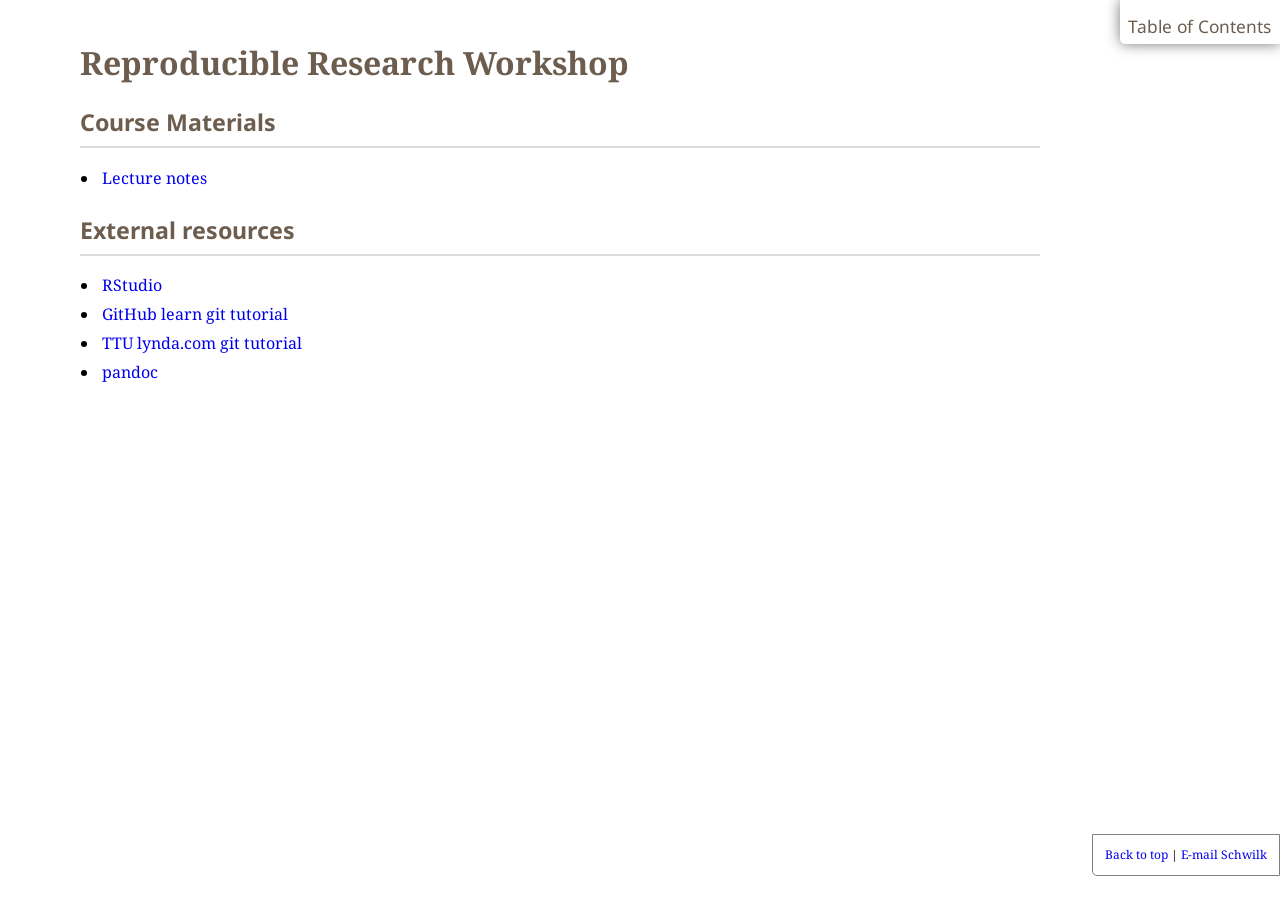
==== index.html @ 66ce5b92 "Generated gh-pages for commit 4a61be0 Author: Dylan W. Schwilk <dylan@schwilk.org>     Add parts for" ====
<?xml version="1.0" encoding="utf-8"?>
<!DOCTYPE html PUBLIC "-//W3C//DTD XHTML 1.0 Strict//EN"
"http://www.w3.org/TR/xhtml1/DTD/xhtml1-strict.dtd">
<html xmlns="http://www.w3.org/1999/xhtml" lang="en" xml:lang="en">
<head>
<title>Reproducible Research Workshop</title>
<meta  http-equiv="Content-Type" content="text/html;charset=utf-8" />
<meta  name="generator" content="Org-mode" />
<meta  name="author" content="Dylan Schwilk" />
<link rel="stylesheet" href="./styles/schwilk-org.css" type="text/css"/>
<script type="text/javascript">
/*
@licstart  The following is the entire license notice for the
JavaScript code in this tag.

Copyright (C) 2012-2013 Free Software Foundation, Inc.

The JavaScript code in this tag is free software: you can
redistribute it and/or modify it under the terms of the GNU
General Public License (GNU GPL) as published by the Free Software
Foundation, either version 3 of the License, or (at your option)
any later version.  The code is distributed WITHOUT ANY WARRANTY;
without even the implied warranty of MERCHANTABILITY or FITNESS
FOR A PARTICULAR PURPOSE.  See the GNU GPL for more details.

As additional permission under GNU GPL version 3 section 7, you
may distribute non-source (e.g., minimized or compacted) forms of
that code without the copy of the GNU GPL normally required by
section 4, provided you include this license notice and a URL
through which recipients can access the Corresponding Source.


@licend  The above is the entire license notice
for the JavaScript code in this tag.
*/
<!--/*--><![CDATA[/*><!--*/
 function CodeHighlightOn(elem, id)
 {
   var target = document.getElementById(id);
   if(null != target) {
     elem.cacheClassElem = elem.className;
     elem.cacheClassTarget = target.className;
     target.className = "code-highlighted";
     elem.className   = "code-highlighted";
   }
 }
 function CodeHighlightOff(elem, id)
 {
   var target = document.getElementById(id);
   if(elem.cacheClassElem)
     elem.className = elem.cacheClassElem;
   if(elem.cacheClassTarget)
     target.className = elem.cacheClassTarget;
 }
/*]]>*///-->
</script>
</head>
<body>
<div id="content">
<h1 class="title">Reproducible Research Workshop</h1>
<div id="table-of-contents">
<h2>Table of Contents</h2>
<div id="text-table-of-contents">
<ul>
<li><a href="#sec-1">Course Materials</a></li>
<li><a href="#sec-2">External resources</a></li>
</ul>
</div>
</div>

<div id="outline-container-sec-1" class="outline-2">
<h2 id="sec-1">Course Materials</h2>
<div class="outline-text-2" id="text-1">
<ul class="org-ul">
<li><a href="lectures/reproducible-research-workshop.html">Lecture notes</a>
</li>
</ul>
</div>
</div>
<div id="outline-container-sec-2" class="outline-2">
<h2 id="sec-2">External resources</h2>
<div class="outline-text-2" id="text-2">
<ul class="org-ul">
<li><a href="http://www.rstudio.com/">RStudio</a>
</li>
<li><a href="https://try.github.io">GitHub learn git tutorial</a>
</li>
<li><a href="http://library.ttu.edu/lynda/">TTU lynda.com git tutorial</a>
</li>
<li><a href="http://pandoc.org/">pandoc</a>
</li>
</ul>
</div>
</div>
</div>
<div id="postamble" class="status">

<div id="back-to-top">
<a href="#top">Back to top</a> | <a href="mailto:dylan.schwilk@ttu.edu">E-mail Schwilk</a>
</div>
</div>
</body>
</html>
---- styles/schwilk-org.css ----
@import url('http://fonts.googleapis.com/css?family=Droid+Sans+Mono:r,b,i,bi|Noto+Serif:r,b,bi,i|Noto+Sans:r,b');

/* Some resets */

/* reset lists */
ul {
  margin: 0;
  padding: 0;
}


@media all
{
    html {
	margin: 0;
	background-attachment: fixed;
	background-position: right bottom;
	background-repeat: no-repeat;
	background-color: white;
    }

    body {
    font-family: "Noto Serif", serif;
    font-size: 100%;
    font-weight: normal;
    line-height:1.5em; 
	color: black;
	margin-top: 0;

    }
    body #content {
    font-size: 1em;
	padding-top: 0px;
	max-width: 960px;
	min-width: 640px;
	margin: 0px 0px auto 40px;
	background-color: white;
	padding: 2em;
	/* box-shadow: 3px 3px 5px #888; */
    }


    #org-div-home-and-up{
	position: fixed;
	right: 0;
	top: 4em;
    }

    /* #table-of-contents { */
	/* font-size: 10pt; */
    /* } */
    /* #table-of-contents h2 { */
	/* font-size: 13pt; */
	/* max-width: 9em; */
	/* border: 0; */
	/* font-weight: normal; */
    /* } */

    #license {
      /* padding: .3em; */
      /* border: 1px solid gray; */
      background-color: #eeeeee;
    }

    h1 {
	font-family: "Noto Sans", sans-serif;
    font-weight: bold;
	font-size: 2em;
    /* line-height: 1.5em; */
	padding: 0.1em 0 0.1em 0;
    margin: 0.5em 0 1em 0;
	color: #6C5D4F;
    }

    body .title {
    font-family: "Noto Serif", serif;
	margin-left: 0px;
    }

    .outline-3 {
    margin-left: 1em;
    }

    .outline-4 {
    margin-left: 2em;
    }

    .outline-5 {
    margin-left: 3em;
    }

    h2 {
	font-family: "Noto Sans", sans-serif;
	font-size:1.45em;
    /* line-height: 1.6em; */
	color:  #6C5D4F;
	border-bottom: 2px solid #ddd;
    margin: 1em 0 .5em 0;
    padding: 0 0 .5em 0;
    }

    .outline-text-2 {
	/* margin-left: 1em */
    }

    h3 {
	font-family: "Noto Sans", sans-serif;
	font-size:1.3em;
    margin: 1em 0em 0em 0em;
	color: #A5573E;
    }

    .outline-text-3 {
	/* margin-left: 1em; */
    }

    h4 {
	font-family: "Noto Sans", sans-serif;
	font-size:1.2em;
	color: #A5573E;
    }

    .outline-text-4 {
	/* margin-left: 2em; */
    }

    .outline-text-5 {
	/* margin-left: 2em; */
    }

    a {text-decoration: none; font-weight: 400;}
    a:visited {text-decoration: none; font-weight: 400;}
    a:hover {text-decoration: underline;}

    .todo {
	color: #CA0000;
    }

    .done {
	color: #006666;
    }

    .timestamp-kwd {
	color: #444;
    }

    .tag {

    }

    ul {
    padding: 0.2em 0.2em 0.2em 0.2em;
    margin-top: 0.4em;

    }
    li {
    padding: 0.2em 0.1em 0.1em 0.2em;
    margin-left: 1em;
    }

    /* Inline definition lists */

    /* dt { */
    /*     display: inline; */
    /*     margin-left: 0.5em; */
    /*     font-weight: bold; */
    /* } */
    
    /* dt:after { */
    /*     content: ' '; */
    /*     white-space: pre; */
    /* } */

    /* dd { display: inline; margin: 0; } */
 
    /* dd:after { */
    /*     content: '\A'; */
    /*     white-space: pre; */
    /* } */

  dt {
        margin-left: 0.7em;
    }
    
       
    table {
	border: none;
    }

    td {
	border: none;
    }

    .left { text-align:left; }
    .right { text-align:right; }

    td.left { text-align:left; }
    td.right { text-align:right; }

    th {
	border: none;
    }

    code {
	font-size: 100%;
	color: black;
	border: 1px solid #DEDEDE;
	padding: 0px 0.2em;
    }

    img {
	border: none;
    }

    .share img {
	opacity: .4;
	-moz-opacity: .4;
	filter: alpha(opacity=40);
    }

    .share img:hover {
	opacity: 1;
	-moz-opacity: 1;
	filter: alpha(opacity=100);
    }

    pre {
	font-family: "Droid Sans Mono", "Inconsolata", "Consolas", "Lucida Console", monospace;
	color: black;
	background-color: #fdf6e3;
	padding: 1.2em;
	border: 2px solid #cccccc;
	overflow: auto;
    }

    .org-info-box {
	clear:both;
	margin-left:auto;
	margin-right:auto;
	padding:0.7em;
    }
    .org-info-box img {
	float:left;
	margin:0em 0.5em 0em 0em;
    }
    .org-info-box p {
	margin:0em;
	padding:0em;
    }


    .builtin {
	/* font-lock-builtin-face */
	color: #f4a460;
    }
    .comment {
	/* font-lock-comment-face */
	color: #737373;
    }
    .comment-delimiter {
	/* font-lock-comment-delimiter-face */
	color: #666666;
    }
    .constant {
	/* font-lock-constant-face */
	color: #cb4b16;
    }
    .doc {
	/* font-lock-doc-face */
	color: #b3b3b3;
    }
    .function-name {
	/* font-lock-function-name-face */
	color: #5f9ea0;
    }
    .headline {
	/* headline-face */
	color: #ffffff;
	background-color: #000000;
	font-weight: bold;
    }
    .keyword {
	/* font-lock-keyword-face */
	color: #2aa198;
    }
    .negation-char {
    }
    .regexp-grouping-backslash {
    }
    .regexp-grouping-construct {
    }
    .string {
	/* font-lock-string-face */
	color: #859900;
    }
    .todo-comment {
	/* todo-comment-face */
	color: #ffffff;
	background-color: #000000;
	font-weight: bold;
    }
    .variable-name {
	/* font-lock-variable-name-face */
	color: #ff6a6a;
    }
    .warning {
	/* font-lock-warning-face */
	color: #ffffff;
	background-color: #cd5c5c;
	font-weight: bold;
    }

    pre.a {
	color: inherit;
	background-color: inherit;
	font: inherit;
	text-decoration: inherit;
    }
    pre.a:hover {
	text-decoration: underline;
    }

    /* Styles for org-info.js */

    .org-info-js_info-navigation
    {
	border-style:none;
    }

    #org-info-js_console-label
    {
	font-size:10px;
	font-weight:bold;
	white-space:nowrap;
    }

    .org-info-js_search-highlight
    {
	background-color:#ffff00;
	color:#000000;
	font-weight:bold;
    }

    #org-info-js-window
    {
	border-bottom:1px solid black;
	padding-bottom:10px;
	margin-bottom:10px;
    }



    .org-info-search-highlight
    {
	background-color:#adefef; /* same color as emacs default */
	color:#000000;
	font-weight:bold;
    }

    .org-bbdb-company {
	/* bbdb-company */
	font-style: italic;
    }
    .org-bbdb-field-name {
    }
    .org-bbdb-field-value {
    }
    .org-bbdb-name {
	/* bbdb-name */
	text-decoration: underline;
    }
    .org-bold {
	/* bold */
	font-weight: bold;
    }
    .org-bold-italic {
	/* bold-italic */
	font-weight: bold;
	font-style: italic;
    }
    .org-border {
	/* border */
	background-color: #000000;
    }
    .org-buffer-menu-buffer {
	/* buffer-menu-buffer */
	font-weight: bold;
    }
    .org-builtin {
	/* font-lock-builtin-face */
	color: #268bd2;
    font-weight: bold;
    }
    .org-button {
	/* button */
	text-decoration: underline;
    }
    .org-c-nonbreakable-space {
	/* c-nonbreakable-space-face */
	background-color: #ff0000;
	font-weight: bold;
    }
    .org-calendar-today {
	/* calendar-today */
	text-decoration: underline;
    }
    .org-comment {
	/* font-lock-comment-face */
	color: #586e75;
    font-style: italic;
    }
    .org-comment-delimiter {
	/* font-lock-comment-delimiter-face */
	color: #586e75;
    }
    .org-constant {
	/* font-lock-constant-face */
	color: #268bd2;
    font-weight: bold;
    }
    .org-cursor {
	/* cursor */
	background-color: #000000;
    }
    .org-default {
	/* default */
	color: #000000;
	background-color: #ffffff;
    }
    .org-diary {
	/* diary */
	color: #ff0000;
    }
    .org-doc {
	/* font-lock-doc-face */
	color: #bc8f8f;
    }
    .org-escape-glyph {
	/* escape-glyph */
	color: #a52a2a;
    }
    .org-file-name-shadow {
	/* file-name-shadow */
	color: #7f7f7f;
    }
    .org-fixed-pitch {
    }
    .org-fringe {
	/* fringe */
	background-color: #f2f2f2;
    }
    .org-function-name {
	/* font-lock-function-name-face */
	color: #b58900;
    }
    .org-header-line {
	/* header-line */
	color: #333333;
	background-color: #e5e5e5;
    }
    .org-help-argument-name {
	/* help-argument-name */
	font-style: italic;
    }
    .org-highlight {
	/* highlight */
	background-color: #b4eeb4;
    }
    .org-holiday {
	/* holiday */
	background-color: #ffc0cb;
    }
    .org-info-header-node {
	/* info-header-node */
	color: #a52a2a;
	font-weight: bold;
	font-style: italic;
    }
    .org-info-header-xref {
	/* info-header-xref */
	color: #0000ff;
	text-decoration: underline;
    }
    .org-info-menu-header {
	/* info-menu-header */
	font-weight: bold;
    }
    .org-info-menu-star {
	/* info-menu-star */
	color: #ff0000;
    }
    .org-info-node {
	/* info-node */
	color: #a52a2a;
	font-weight: bold;
	font-style: italic;
    }
    .org-info-title-1 {
	/* info-title-1 */
	font-size: 172%;
	font-weight: bold;
    }
    .org-info-title-2 {
	/* info-title-2 */
	font-size: 144%;
	font-weight: bold;
    }
    .org-info-title-3 {
	/* info-title-3 */
	font-size: 120%;
	font-weight: bold;
    }
    .org-info-title-4 {
	/* info-title-4 */
	font-weight: bold;
    }
    .org-info-xref {
	/* info-xref */
	color: #0000ff;
	text-decoration: underline;
    }
    .org-isearch {
	/* isearch */
	color: #b0e2ff;
	background-color: #cd00cd;
    }
    .org-italic {
	/* italic */
	font-style: italic;
    }
    .org-keyword {
	/* font-lock-keyword-face */
	color: #2aa198;
    }
    .org-lazy-highlight {
	/* lazy-highlight */
	background-color: #afeeee;
    }
    .org-link {
	/* link */
	color: #0000ff;
	text-decoration: underline;
    }
    .org-link-visited {
	/* link-visited */
	color: #8b008b;
	text-decoration: underline;
    }
    .org-match {
	/* match */
	background-color: #ffff00;
    }
    .org-menu {
    }
    .org-message-cited-text {
	/* message-cited-text */
	color: #ff0000;
    }
    .org-message-header-cc {
	/* message-header-cc */
	color: #191970;
    }
    .org-message-header-name {
	/* message-header-name */
	color: #6495ed;
    }
    .org-message-header-newsgroups {
	/* message-header-newsgroups */
	color: #00008b;
	font-weight: bold;
	font-style: italic;
    }
    .org-message-header-other {
	/* message-header-other */
	color: #4682b4;
    }
    .org-message-header-subject {
	/* message-header-subject */
	color: #000080;
	font-weight: bold;
    }
    .org-message-header-to {
	/* message-header-to */
	color: #191970;
	font-weight: bold;
    }
    .org-message-header-xheader {
	/* message-header-xheader */
	color: #0000ff;
    }
    .org-message-mml {
	/* message-mml */
	color: #228b22;
    }
    .org-message-separator {
	/* message-separator */
	color: #a52a2a;
    }
    .org-minibuffer-prompt {
	/* minibuffer-prompt */
	color: #0000cd;
    }
    .org-mm-uu-extract {
	/* mm-uu-extract */
	color: #006400;
	background-color: #ffffe0;
    }
    .org-mode-line {
	/* mode-line */
	color: #000000;
	background-color: #bfbfbf;
    }
    .org-mode-line-buffer-id {
	/* mode-line-buffer-id */
	font-weight: bold;
    }
    .org-mode-line-highlight {
    }
    .org-mode-line-inactive {
	/* mode-line-inactive */
	color: #333333;
	background-color: #e5e5e5;
    }
    .org-mouse {
	/* mouse */
	background-color: #000000;
    }
    .org-negation-char {
    }
    .org-next-error {
	/* next-error */
	background-color: #eedc82;
    }
    .org-nobreak-space {
	/* nobreak-space */
	color: #a52a2a;
	text-decoration: underline;
    }
    .org-org-agenda-date {
	/* org-agenda-date */
	color: #0000ff;
    }
    .org-org-agenda-date-weekend {
	/* org-agenda-date-weekend */
	color: #0000ff;
	font-weight: bold;
    }
    .org-org-agenda-restriction-lock {
	/* org-agenda-restriction-lock */
	background-color: #ffff00;
    }
    .org-org-agenda-structure {
	/* org-agenda-structure */
	color: #0000ff;
    }
    .org-org-archived {
	/* org-archived */
	color: #7f7f7f;
    }
    .org-org-code {
	/* org-code */
	color: #7f7f7f;
    }
    .org-org-column {
	/* org-column */
	background-color: #e5e5e5;
    }
    .org-org-column-title {
	/* org-column-title */
	background-color: #e5e5e5;
	font-weight: bold;
	text-decoration: underline;
    }
    .org-org-date {
	/* org-date */
	color: #a020f0;
	text-decoration: underline;
    }
    .org-org-done {
	/* org-done */
	color: #228b22;
	font-weight: bold;
    }
    .org-org-drawer {
	/* org-drawer */
	color: #0000ff;
    }
    .org-org-ellipsis {
	/* org-ellipsis */
	color: #b8860b;
	text-decoration: underline;
    }
    .org-org-formula {
	/* org-formula */
	color: #b22222;
    }
    .org-org-headline-done {
	/* org-headline-done */
	color: #bc8f8f;
    }
    .org-org-hide {
	/* org-hide */
	color: #e5e5e5;
    }
    .org-org-latex-and-export-specials {
	/* org-latex-and-export-specials */
	color: #8b4513;
    }
    .org-org-level-1 {
	/* org-level-1 */
	color: #0000ff;
    }
    .org-org-level-2 {
	/* org-level-2 */
	color: #b8860b;
    }
    .org-org-level-3 {
	/* org-level-3 */
	color: #a020f0;
    }
    .org-org-level-4 {
	/* org-level-4 */
	color: #b22222;
    }
    .org-org-level-5 {
	/* org-level-5 */
	color: #228b22;
    }
    .org-org-level-6 {
	/* org-level-6 */
	color: #5f9ea0;
    }
    .org-org-level-7 {
	/* org-level-7 */
	color: #da70d6;
    }
    .org-org-level-8 {
	/* org-level-8 */
	color: #bc8f8f;
    }
    .org-org-link {
	/* org-link */
	color: #a020f0;
	text-decoration: underline;
    }
    .org-org-property-value {
    }
    .org-org-scheduled-previously {
	/* org-scheduled-previously */
	color: #b22222;
    }
    .org-org-scheduled-today {
	/* org-scheduled-today */
	color: #006400;
    }
    .org-org-sexp-date {
	/* org-sexp-date */
	color: #a020f0;
    }
    .org-org-special-keyword {
	/* org-special-keyword */
	color: #bc8f8f;
    }
    .org-org-table {
	/* org-table */
	color: #0000ff;
    }
    .org-org-tag {
	/* org-tag */
	font-weight: bold;
    }
    .org-org-target {
	/* org-target */
	text-decoration: underline;
    }
    .org-org-time-grid {
	/* org-time-grid */
	color: #b8860b;
    }
    .org-org-todo {
	/* org-todo */
	color: #ff0000;
    }
    .org-org-upcoming-deadline {
	/* org-upcoming-deadline */
	color: #b22222;
    }
    .org-org-verbatim {
	/* org-verbatim */
	color: #7f7f7f;
	text-decoration: underline;
    }
    .org-org-warning {
	/* org-warning */
	color: #ff0000;
	font-weight: bold;
    }
    .org-outline-1 {
	/* outline-1 */
	color: #0000ff;
    }
    .org-outline-2 {
	/* outline-2 */
	color: #b8860b;
    }
    .org-outline-3 {
	/* outline-3 */
	color: #a020f0;
    }
    .org-outline-4 {
	/* outline-4 */
	color: #b22222;
    }
    .org-outline-5 {
	/* outline-5 */
	color: #228b22;
    }
    .org-outline-6 {
	/* outline-6 */
	color: #5f9ea0;
    }
    .org-outline-7 {
	/* outline-7 */
	color: #da70d6;
    }
    .org-outline-8 {
	/* outline-8 */
	color: #bc8f8f;
    }
    .outline-text-1, .outline-text-2, .outline-text-3, .outline-text-4, .outline-text-5, .outline-text-6 {
    /* Add more spacing between section. Padding, so that folding with org-info.js works as expected. */

    }

    .org-preprocessor {
	/* font-lock-preprocessor-face */
	color: #cb4b16;
    }
    .org-query-replace {
	/* query-replace */
	color: #b0e2ff;
	background-color: #cd00cd;
    }
    .org-regexp-grouping-backslash {
	/* font-lock-regexp-grouping-backslash */
	font-weight: bold;
    }
    .org-regexp-grouping-construct {
	/* font-lock-regexp-grouping-construct */
	font-weight: bold;
    }
    .org-region {
	/* region */
	background-color: #eedc82;
    }
    .org-rmail-highlight {
    }
    .org-scroll-bar {
	/* scroll-bar */
	background-color: #bfbfbf;
    }
    .org-secondary-selection {
	/* secondary-selection */
	background-color: #ffff00;
    }
    .org-shadow {
	/* shadow */
	color: #7f7f7f;
    }
    .org-show-paren-match {
	/* show-paren-match */
	background-color: #40e0d0;
    }
    .org-show-paren-mismatch {
	/* show-paren-mismatch */
	color: #ffffff;
	background-color: #a020f0;
    }
    .org-string {
	/* font-lock-string-face */
	color: #859900;
    }
    .org-texinfo-heading {
	/* texinfo-heading */
	color: #0000ff;
    }
    .org-tool-bar {
	/* tool-bar */
	color: #000000;
	background-color: #bfbfbf;
    }
    .org-tooltip {
	/* tooltip */
	color: #000000;
	background-color: #ffffe0;
    }
    .org-trailing-whitespace {
	/* trailing-whitespace */
	background-color: #ff0000;
    }
    .org-type {
	/* font-lock-type-face */
	color: #b58900;
    }
    .org-underline {
	/* underline */
	text-decoration: underline;
    }
    .org-variable-name {
	/* font-lock-variable-name-face */
	color: #002b36;
    }
    .org-variable-pitch {
    }
    .org-vertical-border {
    }
    .org-warning {
	/* font-lock-warning-face */
	color: #ff0000;
	font-weight: bold;
    }
    .rss_box {}
    .rss_title, rss_title a {}
    .rss_items {}
    .rss_item a:link, .rss_item a:visited, .rss_item a:active {}
    .rss_item a:hover {}
    .rss_date {}

    #show_source {margin: 0; padding: 0;}



} /* END OF @media all */



@media screen
{

   /* TOC inspired by http://jashkenas.github.com/coffee-script */
    #table-of-contents {
	font-size: 10pt;
	position: fixed;
	right: 0em;
	top: 0em;
	max-width: 50%;
	overflow: auto;
	background: white;
	line-height: 12pt;
	text-align: right;
	box-shadow: 0 0 1em #777777;
	-webkit-box-shadow: 0 0 1em #777777;
	-moz-box-shadow: 0 0 1em #777777;
	-webkit-border-bottom-left-radius: 5px;
	-moz-border-radius-bottomleft: 5px;
	/* ensure doesn't flow off the screen when expanded */
	max-height: 80%;
	overflow: auto; }
    #table-of-contents h2 {
	font-size: 13pt;
	max-width: 9em;
	border: 0;
	font-weight: normal;
	padding-left: 0.5em;
	padding-right: 0.5em;
	padding-top: 0.05em;
	padding-bottom: 0.05em; }
    #table-of-contents #text-table-of-contents {
	display: none;
	text-align: left; }
    #table-of-contents:hover #text-table-of-contents {
	display: block;
	padding: 0.5em;
	margin-top: -1.5em; }


    /* postamble */
    #postamble {
    position: fixed;
    bottom: 2em;
    right: 0px;
	border: 1px solid gray;
	background: white;
	line-height: 12pt;
	text-align: right;
	/* box-shadow: 0 0 1em #777777; */
	/* -webkit-box-shadow: 0 0 1em #777777; */
	/* -moz-box-shadow: 0 0 1em #777777; */
	-webkit-border-bottom-left-radius: 5px;
	-moz-border-radius-bottomleft: 5px;
    font-size: 12px;
    padding: 1em;
	max-width: 50%;
	overflow: auto;
    }

   #postamble:hover {    
    background-color: rgba(135, 135, 135, 0.50);
    }

} /* END OF @media screen */

@media print {
   body {
    width: 100%;
    float:none;
    word-wrap:break-word;
    }

    body #content {
	max-width: auto;
	min-width: none;
	margin: 0px 0px 0px 0px;
	background-color: white;
    }


    h1, h2, h3, h3 {
    color: black;
    }

    h1 {font-size: 1.5em}
    h2 {font-size: 1.2em}
    h3 {font size: 1em}

    .outline-3 {
    margin-left: .5em;
    }

    .outline-4 {
    margin-left: 1em;
    }

    .outline-5 {
    margin-left: 1.5em;
    }

    ul {
    padding: 0.1em 0.1em 0.1em 0.1em;
    margin-top: 0.2em;

    }
    li {
    padding: 0.2em 0.1em 0.1em 0.2em;
    margin-left: .5em;
    }

    #postamble {
    display: none !important;
    }
} /* End of @media print */
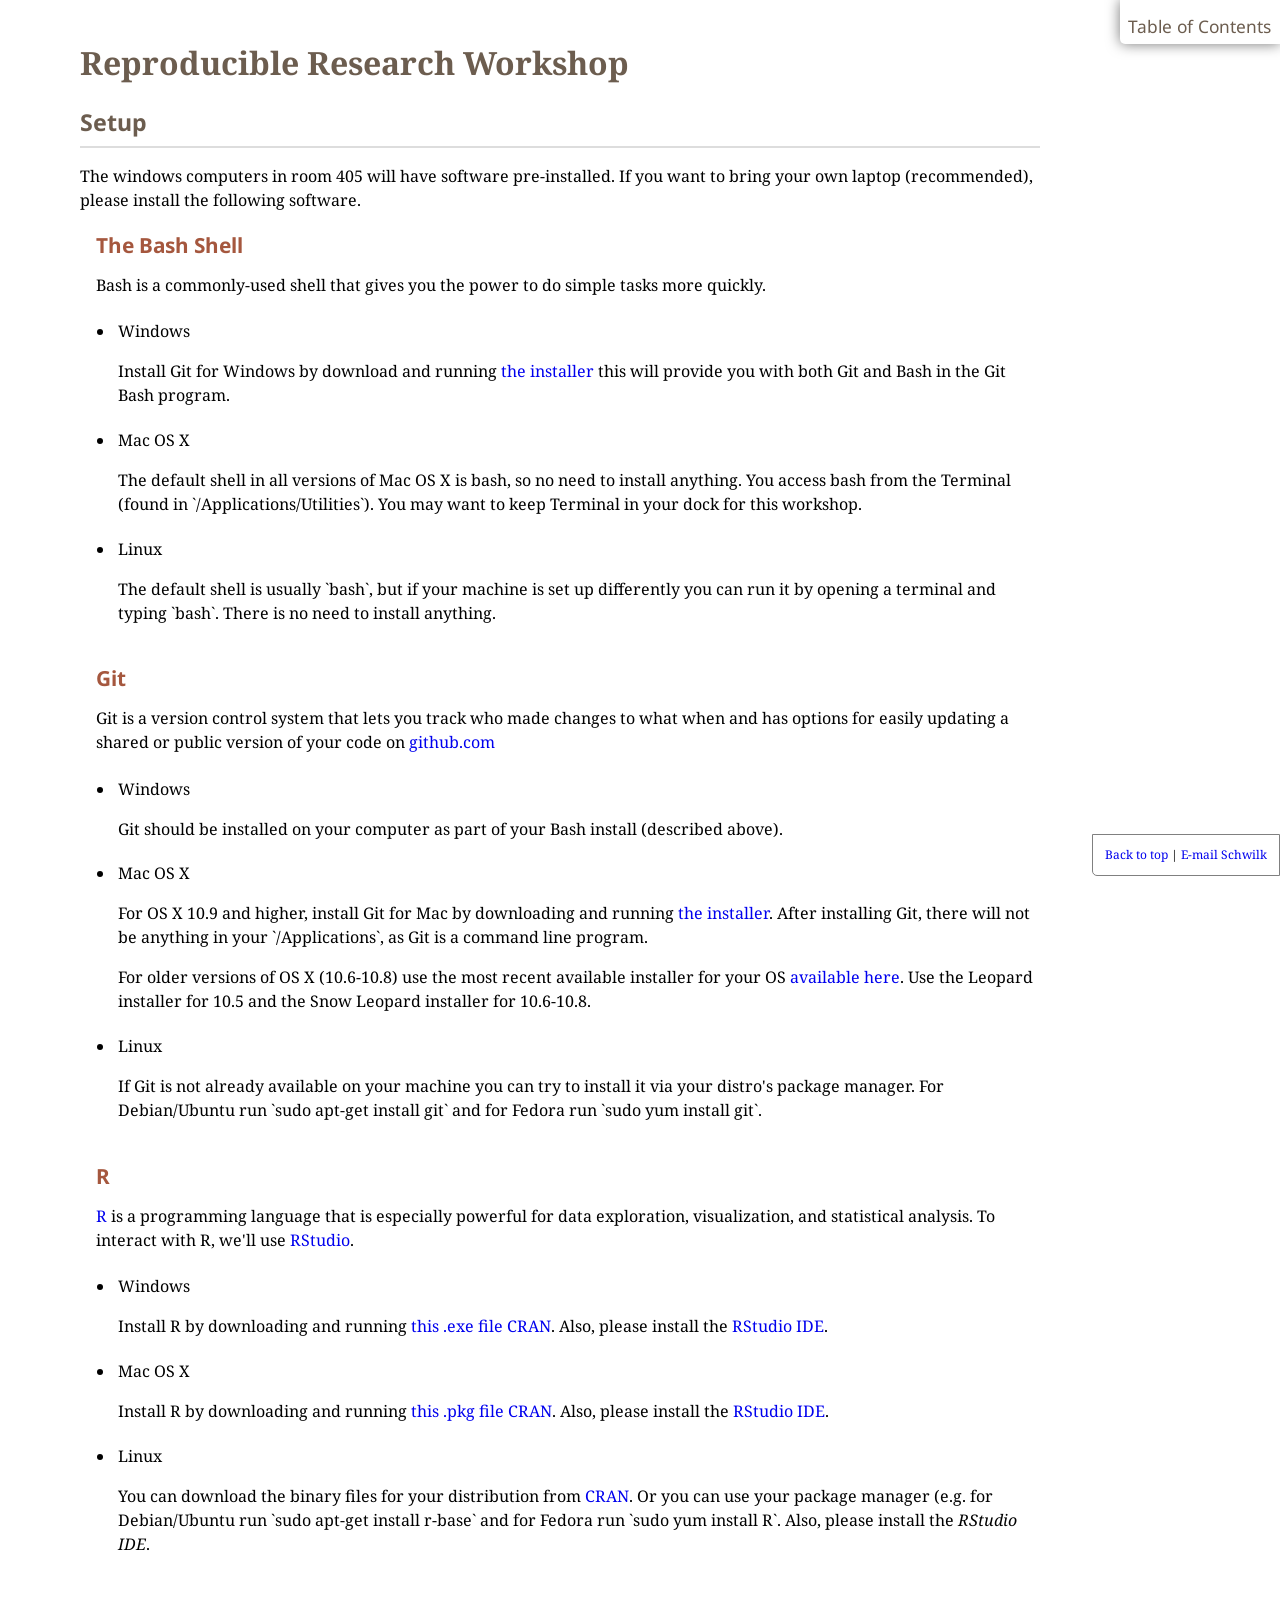
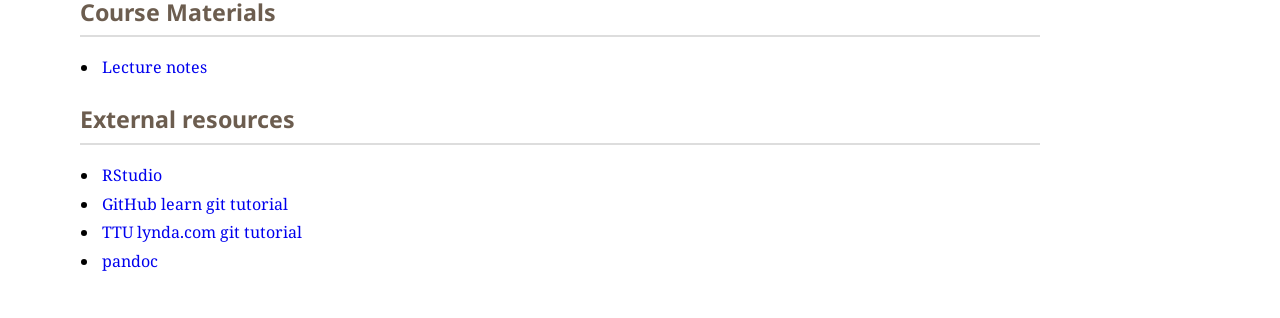
==== commit 6b873e90: "Generated gh-pages for commit 8ce275e Author: Dylan W. Schwilk <dylan@schwilk.org>     Add software " ====
--- a/index.html
+++ b/index.html
@@ -62,24 +62,125 @@
 <h2>Table of Contents</h2>
 <div id="text-table-of-contents">
 <ul>
-<li><a href="#sec-1">Course Materials</a></li>
-<li><a href="#sec-2">External resources</a></li>
+<li><a href="#sec-1">Setup</a>
+<ul>
+<li><a href="#sec-1-1">The Bash Shell</a></li>
+<li><a href="#sec-1-2">Git</a></li>
+<li><a href="#sec-1-3">R</a></li>
+</ul>
+</li>
+<li><a href="#sec-2">Course Materials</a></li>
+<li><a href="#sec-3">External resources</a></li>
 </ul>
 </div>
 </div>
 
 <div id="outline-container-sec-1" class="outline-2">
-<h2 id="sec-1">Course Materials</h2>
+<h2 id="sec-1">Setup</h2>
 <div class="outline-text-2" id="text-1">
+<p>
+The windows computers in room 405 will have software pre-installed.  If you want to bring your own laptop (recommended), please install the following software. 
+</p>
+</div>
+
+<div id="outline-container-sec-1-1" class="outline-3">
+<h3 id="sec-1-1">The Bash Shell</h3>
+<div class="outline-text-3" id="text-1-1">
+<p>
+Bash is a commonly-used shell that gives you the power to do simple tasks more quickly.
+</p>
+</div>
+<ul class="org-ul"><li><a id="sec-1-1-1" name="sec-1-1-1"></a>Windows<br  /><div class="outline-text-4" id="text-1-1-1">
+<p>
+Install Git for Windows by download and running <a href="http://msysgit.github.io/">the installer</a> this will provide you with both Git and Bash in the Git Bash program.
+</p>
+</div>
+</li>
+<li><a id="sec-1-1-2" name="sec-1-1-2"></a>Mac OS X<br  /><div class="outline-text-4" id="text-1-1-2">
+<p>
+The default shell in all versions of Mac OS X is bash, so no need to install anything.  You access bash from the Terminal (found in `/Applications/Utilities`).  You may want to keep Terminal in your dock for this workshop.
+</p>
+</div>
+</li>
+<li><a id="sec-1-1-3" name="sec-1-1-3"></a>Linux<br  /><div class="outline-text-4" id="text-1-1-3">
+<p>
+The default shell is usually `bash`, but if your machine is set up differently you can run it by opening a terminal and typing `bash`.  There is no need to install anything.
+</p>
+</div>
+</li></ul>
+</div>
+<div id="outline-container-sec-1-2" class="outline-3">
+<h3 id="sec-1-2">Git</h3>
+<div class="outline-text-3" id="text-1-2">
+<p>
+Git is a version control system that lets you track who made changes to what when and has options for easily updating a shared or public version of your code on <a href="https://github.com/">github.com</a>
+</p>
+</div>
+<ul class="org-ul"><li><a id="sec-1-2-1" name="sec-1-2-1"></a>Windows<br  /><div class="outline-text-4" id="text-1-2-1">
+<p>
+Git should be installed on your computer as part of your Bash install (described above).
+</p>
+</div>
+</li>
+<li><a id="sec-1-2-2" name="sec-1-2-2"></a>Mac OS X<br  /><div class="outline-text-4" id="text-1-2-2">
+<p>
+For OS X 10.9 and higher, install Git for Mac by downloading and running <a href="http://git-scm.com/downloads">the installer</a>. After installing Git, there will not be anything in your `/Applications`,     as Git is a command line program.
+</p>
+
+<p>
+For older versions of OS X (10.6-10.8) use the most recent available installer for your
+OS <a href="http://sourceforge.net/projects/git-osx-installer/files/">available here</a>. Use the Leopard installer for 10.5 and the Snow Leopard installer for 10.6-10.8.
+</p>
+</div>
+</li>
+<li><a id="sec-1-2-3" name="sec-1-2-3"></a>Linux<br  /><div class="outline-text-4" id="text-1-2-3">
+<p>
+If Git is not already available on your machine you can try to install it via your distro's package manager. For Debian/Ubuntu run `sudo apt-get install git` and for Fedora run `sudo yum install git`.
+</p>
+</div>
+</li></ul>
+</div>
+<div id="outline-container-sec-1-3" class="outline-3">
+<h3 id="sec-1-3">R</h3>
+<div class="outline-text-3" id="text-1-3">
+<p>
+<a href="http://www.r-project.org">R</a> is a programming language that is especially powerful for data exploration, visualization, and statistical analysis. To interact with R, we'll use <a href="http://www.rstudio.com/">RStudio</a>.
+</p>
+</div>
+<ul class="org-ul"><li><a id="sec-1-3-1" name="sec-1-3-1"></a>Windows<br  /><div class="outline-text-4" id="text-1-3-1">
+<p>
+Install R by downloading and running <a href="http://cran.r-project.org/bin/windows/base/release.htm">this .exe file</a> <a href="http://cran.r-project.org/index.html">CRAN</a>. Also, please install the  <a href="http://www.rstudio.com/ide/download/desktop">RStudio IDE</a>.
+</p>
+</div>
+</li>
+<li><a id="sec-1-3-2" name="sec-1-3-2"></a>Mac OS X<br  /><div class="outline-text-4" id="text-1-3-2">
+<p>
+Install R by downloading and running <a href="http://cran.r-project.org/bin/macosx/R-latest.pkg">this .pkg file</a> <a href="http://cran.r-project.org/index.html">CRAN</a>. Also, please install the
+<a href="http://www.rstudio.com/ide/download/desktop">RStudio IDE</a>.
+</p>
+</div>
+</li>
+<li><a id="sec-1-3-3" name="sec-1-3-3"></a>Linux<br  /><div class="outline-text-4" id="text-1-3-3">
+<p>
+You can download the binary files for your distribution from <a href="http://cran.r-project.org/index.html">CRAN</a>. Or
+you can use your package manager (e.g. for Debian/Ubuntu     run `sudo apt-get install r-base` and for Fedora run `sudo yum install R`.  Also, please install the <i>RStudio IDE</i>.
+</p>
+</div>
+</li></ul>
+</div>
+</div>
+<div id="outline-container-sec-2" class="outline-2">
+<h2 id="sec-2">Course Materials</h2>
+<div class="outline-text-2" id="text-2">
 <ul class="org-ul">
 <li><a href="lectures/reproducible-research-workshop.html">Lecture notes</a>
 </li>
 </ul>
 </div>
 </div>
-<div id="outline-container-sec-2" class="outline-2">
-<h2 id="sec-2">External resources</h2>
-<div class="outline-text-2" id="text-2">
+<div id="outline-container-sec-3" class="outline-2">
+<h2 id="sec-3">External resources</h2>
+<div class="outline-text-2" id="text-3">
 <ul class="org-ul">
 <li><a href="http://www.rstudio.com/">RStudio</a>
 </li>
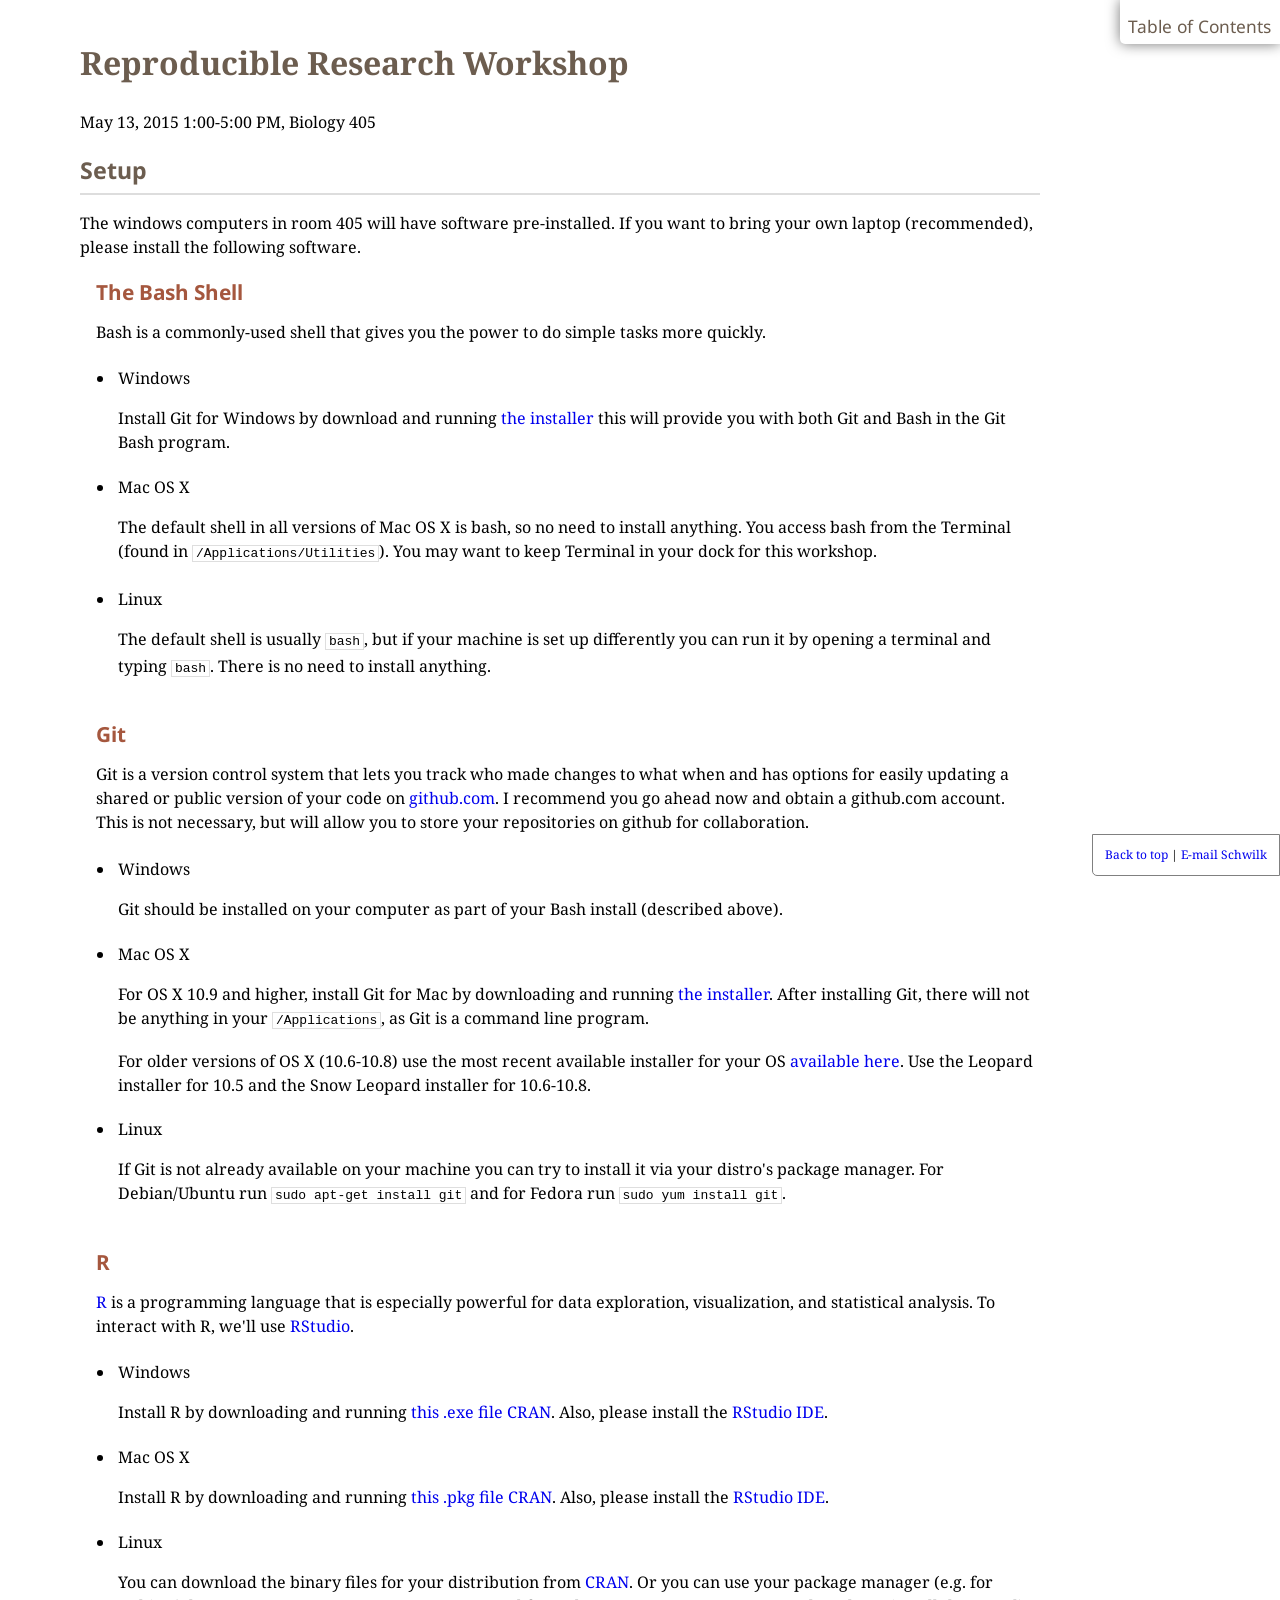
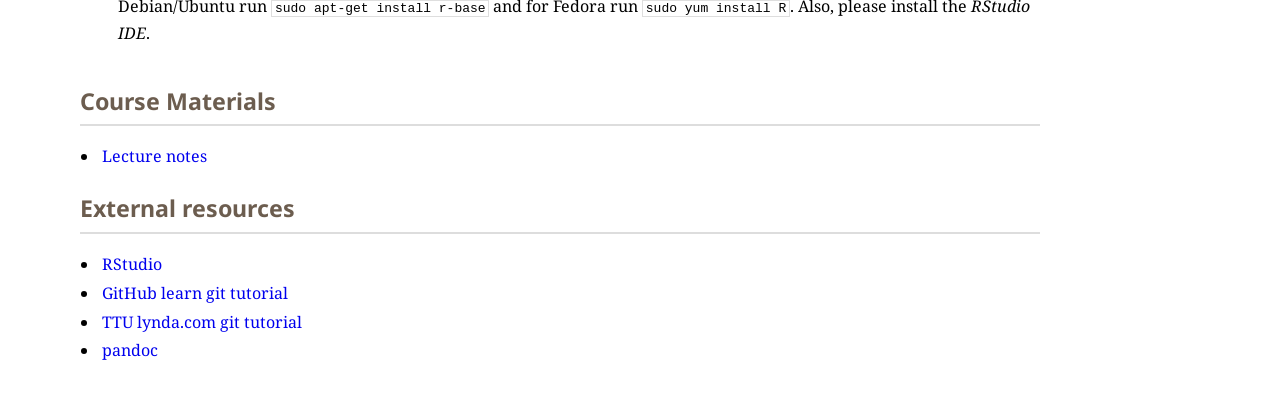
==== commit e3b93796: "Generated gh-pages for commit e23b559 Author: Dylan W. Schwilk <dylan@schwilk.org>     Suggest getti" ====
--- a/index.html
+++ b/index.html
@@ -74,6 +74,9 @@
 </ul>
 </div>
 </div>
+<p>
+May 13, 2015 1:00-5:00 PM, Biology 405
+</p>
 
 <div id="outline-container-sec-1" class="outline-2">
 <h2 id="sec-1">Setup</h2>
@@ -98,13 +101,13 @@
 </li>
 <li><a id="sec-1-1-2" name="sec-1-1-2"></a>Mac OS X<br  /><div class="outline-text-4" id="text-1-1-2">
 <p>
-The default shell in all versions of Mac OS X is bash, so no need to install anything.  You access bash from the Terminal (found in `/Applications/Utilities`).  You may want to keep Terminal in your dock for this workshop.
+The default shell in all versions of Mac OS X is bash, so no need to install anything.  You access bash from the Terminal (found in <code>/Applications/Utilities</code>).  You may want to keep Terminal in your dock for this workshop.
 </p>
 </div>
 </li>
 <li><a id="sec-1-1-3" name="sec-1-1-3"></a>Linux<br  /><div class="outline-text-4" id="text-1-1-3">
 <p>
-The default shell is usually `bash`, but if your machine is set up differently you can run it by opening a terminal and typing `bash`.  There is no need to install anything.
+The default shell is usually <code>bash</code>, but if your machine is set up differently you can run it by opening a terminal and typing <code>bash</code>.  There is no need to install anything.
 </p>
 </div>
 </li></ul>
@@ -113,7 +116,7 @@
 <h3 id="sec-1-2">Git</h3>
 <div class="outline-text-3" id="text-1-2">
 <p>
-Git is a version control system that lets you track who made changes to what when and has options for easily updating a shared or public version of your code on <a href="https://github.com/">github.com</a>
+Git is a version control system that lets you track who made changes to what when and has options for easily updating a shared or public version of your code on <a href="https://github.com/">github.com</a>. I recommend you go ahead now and obtain a github.com account. This is not necessary, but will allow you to store your repositories on github for collaboration.
 </p>
 </div>
 <ul class="org-ul"><li><a id="sec-1-2-1" name="sec-1-2-1"></a>Windows<br  /><div class="outline-text-4" id="text-1-2-1">
@@ -124,7 +127,7 @@
 </li>
 <li><a id="sec-1-2-2" name="sec-1-2-2"></a>Mac OS X<br  /><div class="outline-text-4" id="text-1-2-2">
 <p>
-For OS X 10.9 and higher, install Git for Mac by downloading and running <a href="http://git-scm.com/downloads">the installer</a>. After installing Git, there will not be anything in your `/Applications`,     as Git is a command line program.
+For OS X 10.9 and higher, install Git for Mac by downloading and running <a href="http://git-scm.com/downloads">the installer</a>. After installing Git, there will not be anything in your <code>/Applications</code>,     as Git is a command line program.
 </p>
 
 <p>
@@ -135,7 +138,7 @@
 </li>
 <li><a id="sec-1-2-3" name="sec-1-2-3"></a>Linux<br  /><div class="outline-text-4" id="text-1-2-3">
 <p>
-If Git is not already available on your machine you can try to install it via your distro's package manager. For Debian/Ubuntu run `sudo apt-get install git` and for Fedora run `sudo yum install git`.
+If Git is not already available on your machine you can try to install it via your distro's package manager. For Debian/Ubuntu run <code>sudo apt-get install git</code> and for Fedora run <code>sudo yum install git</code>.
 </p>
 </div>
 </li></ul>
@@ -163,7 +166,7 @@
 <li><a id="sec-1-3-3" name="sec-1-3-3"></a>Linux<br  /><div class="outline-text-4" id="text-1-3-3">
 <p>
 You can download the binary files for your distribution from <a href="http://cran.r-project.org/index.html">CRAN</a>. Or
-you can use your package manager (e.g. for Debian/Ubuntu     run `sudo apt-get install r-base` and for Fedora run `sudo yum install R`.  Also, please install the <i>RStudio IDE</i>.
+you can use your package manager (e.g. for Debian/Ubuntu     run <code>sudo apt-get install r-base</code> and for Fedora run <code>sudo yum install R</code>.  Also, please install the <i>RStudio IDE</i>.
 </p>
 </div>
 </li></ul>
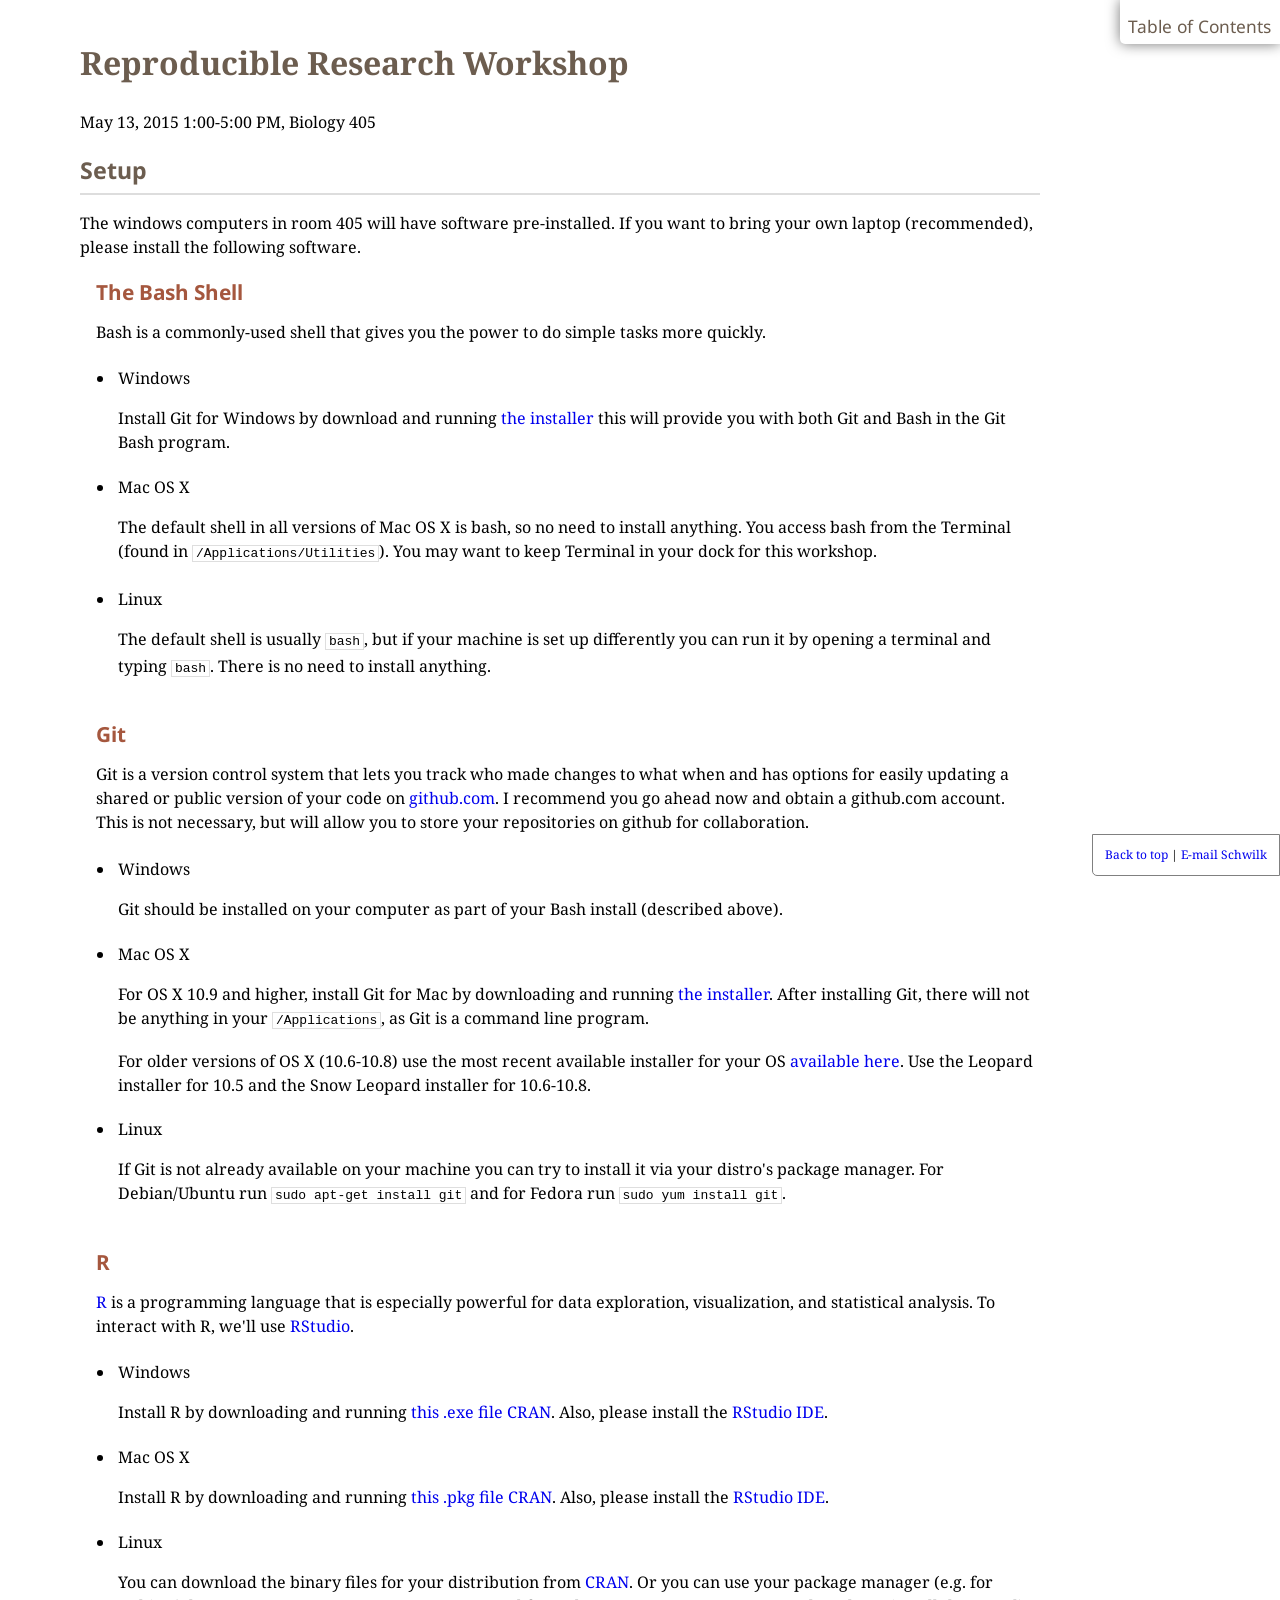
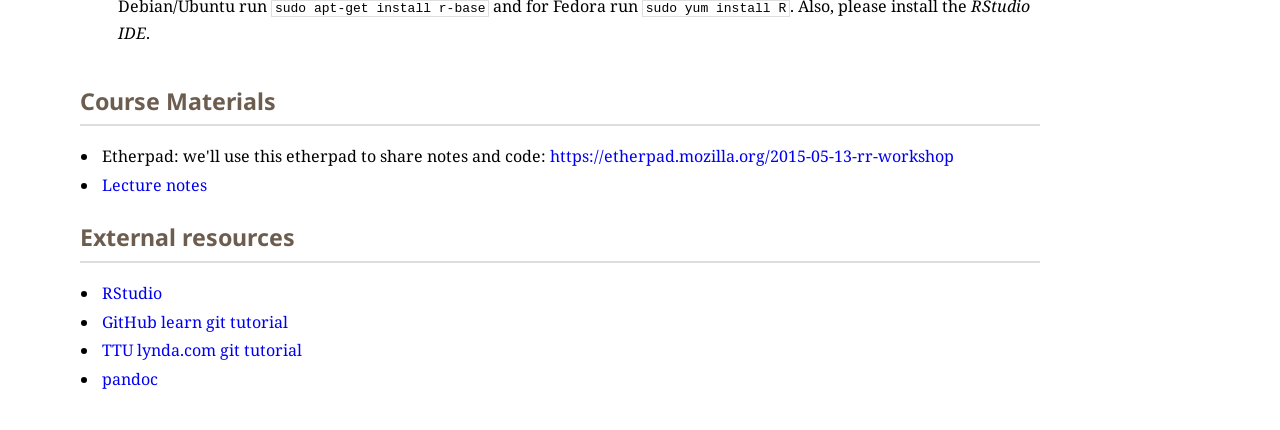
==== commit af3905b1: "Generated gh-pages for commit e289d7e Author: Dylan W. Schwilk <dylan@schwilk.org>     Minor edit" ====
--- a/index.html
+++ b/index.html
@@ -176,6 +176,8 @@
 <h2 id="sec-2">Course Materials</h2>
 <div class="outline-text-2" id="text-2">
 <ul class="org-ul">
+<li>Etherpad: we'll use this etherpad to share notes and code: <a href="https://etherpad.mozilla.org/2015-05-13-rr-workshop">https://etherpad.mozilla.org/2015-05-13-rr-workshop</a>
+</li>
 <li><a href="lectures/reproducible-research-workshop.html">Lecture notes</a>
 </li>
 </ul>
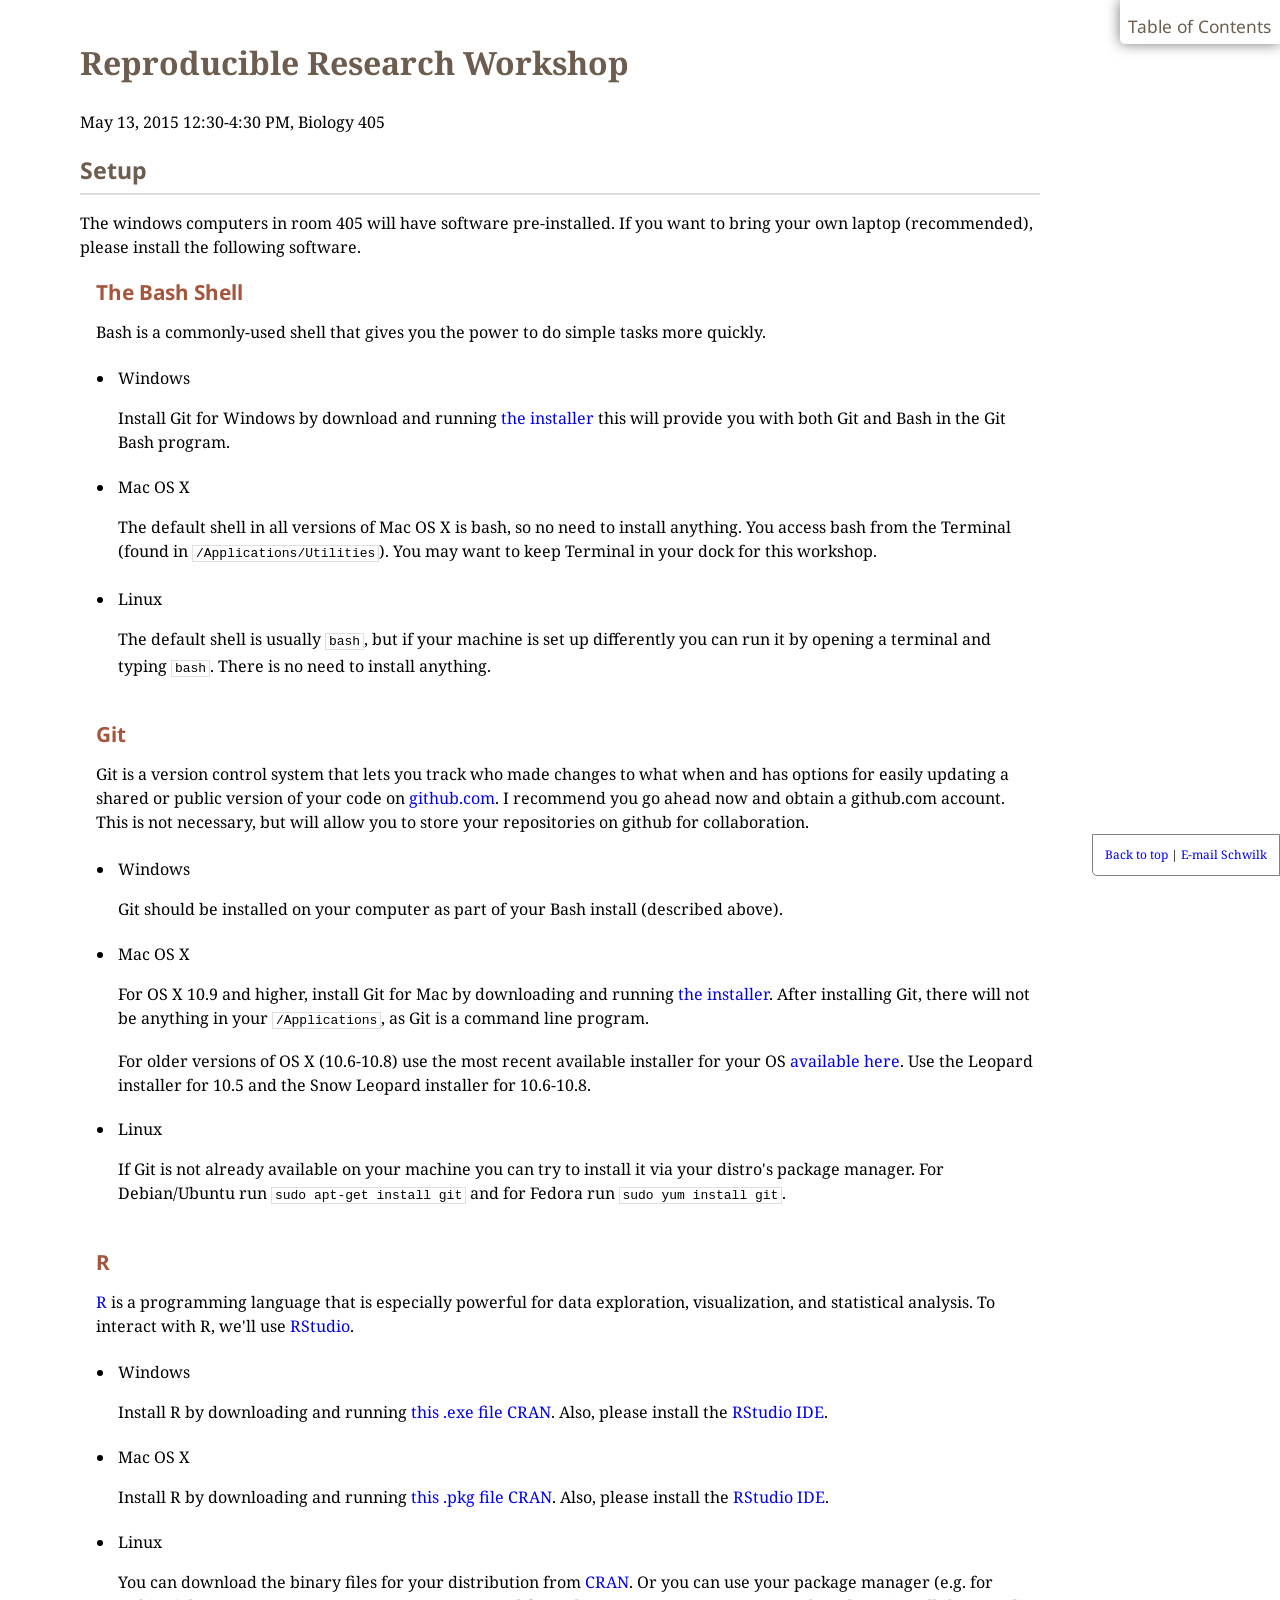
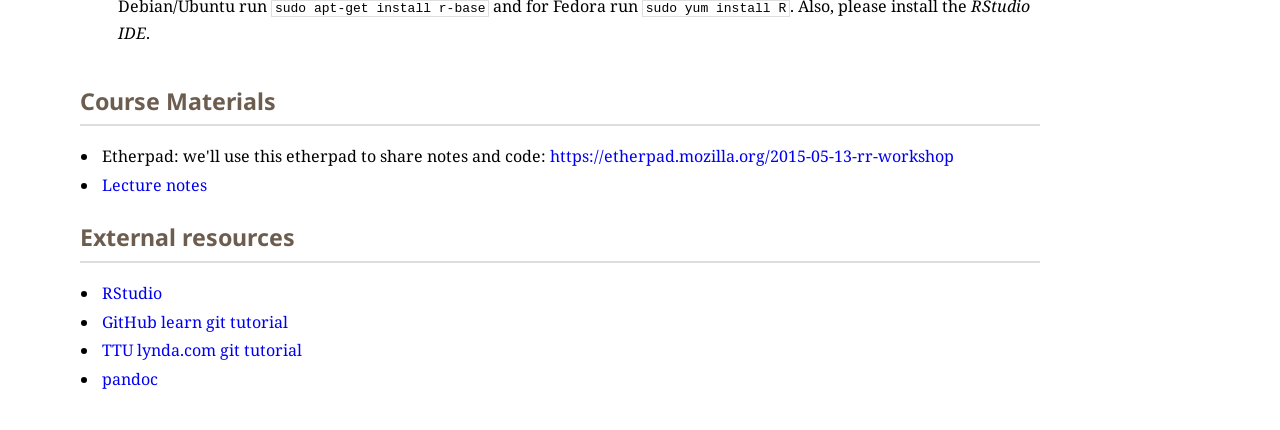
==== commit 479c0be1: "Generated gh-pages for commit cbcd1fc Author: Dylan W. Schwilk <dylan@schwilk.org>     Use `example`" ====
--- a/index.html
+++ b/index.html
@@ -75,7 +75,7 @@
 </div>
 </div>
 <p>
-May 13, 2015 1:00-5:00 PM, Biology 405
+May 13, 2015 12:30-4:30 PM, Biology 405
 </p>
 
 <div id="outline-container-sec-1" class="outline-2">
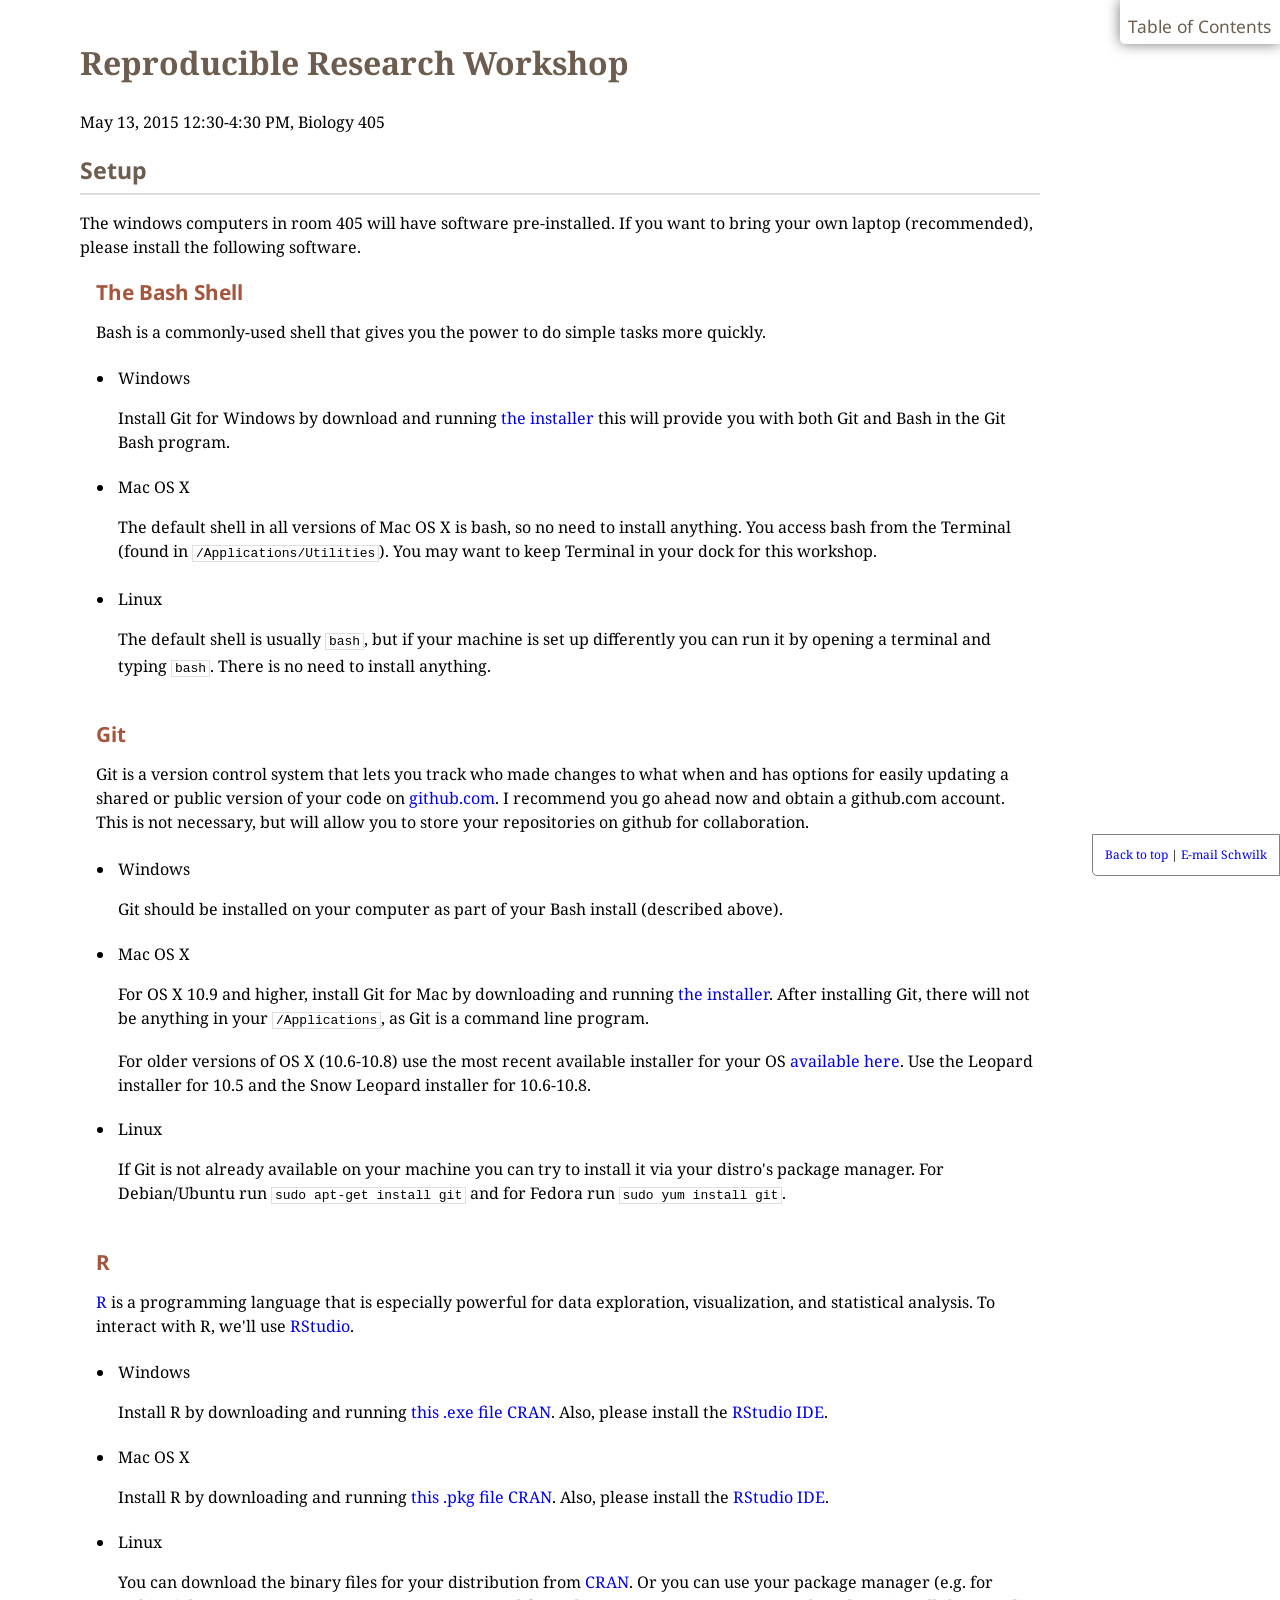
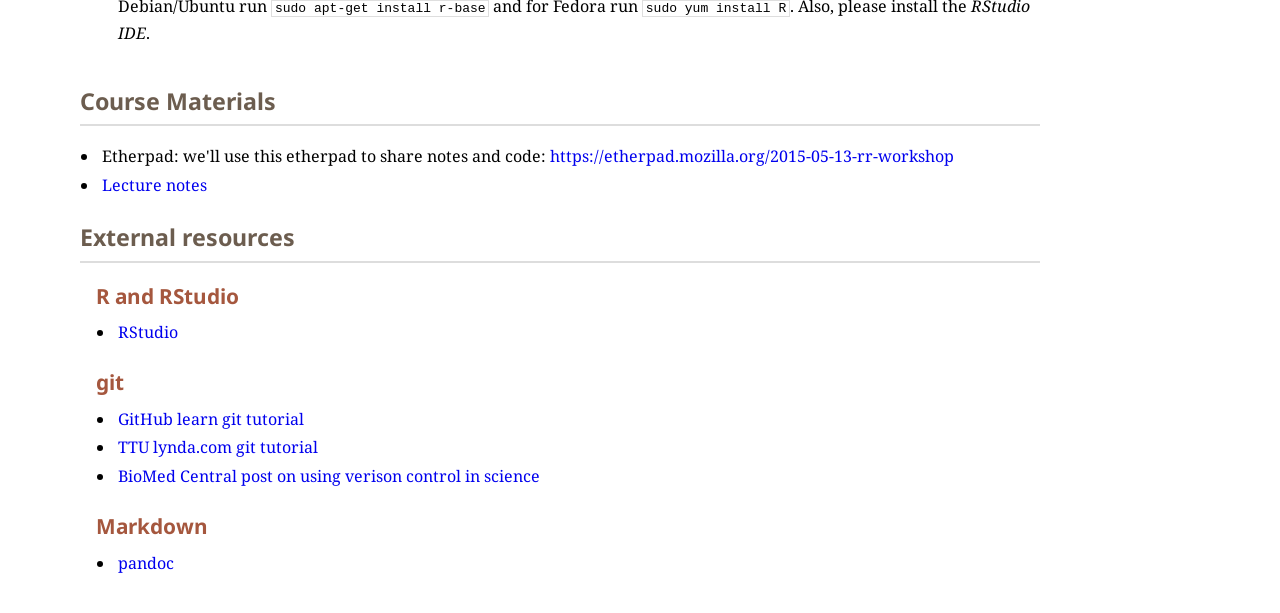
==== commit cdf4d6e5: "Generated gh-pages for commit 6dc6f23 Author: Dylan W. Schwilk <dylan@schwilk.org>     Even with :ev" ====
--- a/index.html
+++ b/index.html
@@ -70,7 +70,13 @@
 </ul>
 </li>
 <li><a href="#sec-2">Course Materials</a></li>
-<li><a href="#sec-3">External resources</a></li>
+<li><a href="#sec-3">External resources</a>
+<ul>
+<li><a href="#sec-3-1">R and RStudio</a></li>
+<li><a href="#sec-3-2">git</a></li>
+<li><a href="#sec-3-3">Markdown</a></li>
+</ul>
+</li>
 </ul>
 </div>
 </div>
@@ -186,16 +192,37 @@
 <div id="outline-container-sec-3" class="outline-2">
 <h2 id="sec-3">External resources</h2>
 <div class="outline-text-2" id="text-3">
+</div><div id="outline-container-sec-3-1" class="outline-3">
+<h3 id="sec-3-1">R and RStudio</h3>
+<div class="outline-text-3" id="text-3-1">
 <ul class="org-ul">
 <li><a href="http://www.rstudio.com/">RStudio</a>
 </li>
+</ul>
+</div>
+</div>
+
+<div id="outline-container-sec-3-2" class="outline-3">
+<h3 id="sec-3-2">git</h3>
+<div class="outline-text-3" id="text-3-2">
+<ul class="org-ul">
 <li><a href="https://try.github.io">GitHub learn git tutorial</a>
 </li>
 <li><a href="http://library.ttu.edu/lynda/">TTU lynda.com git tutorial</a>
 </li>
+<li><a href="http://blogs.biomedcentral.com/bmcblog/2013/02/28/version-control-for-scientific-research/">BioMed Central post on using verison control in science</a>
+</li>
+</ul>
+</div>
+</div>
+<div id="outline-container-sec-3-3" class="outline-3">
+<h3 id="sec-3-3">Markdown</h3>
+<div class="outline-text-3" id="text-3-3">
+<ul class="org-ul">
 <li><a href="http://pandoc.org/">pandoc</a>
 </li>
 </ul>
+</div>
 </div>
 </div>
 </div>
